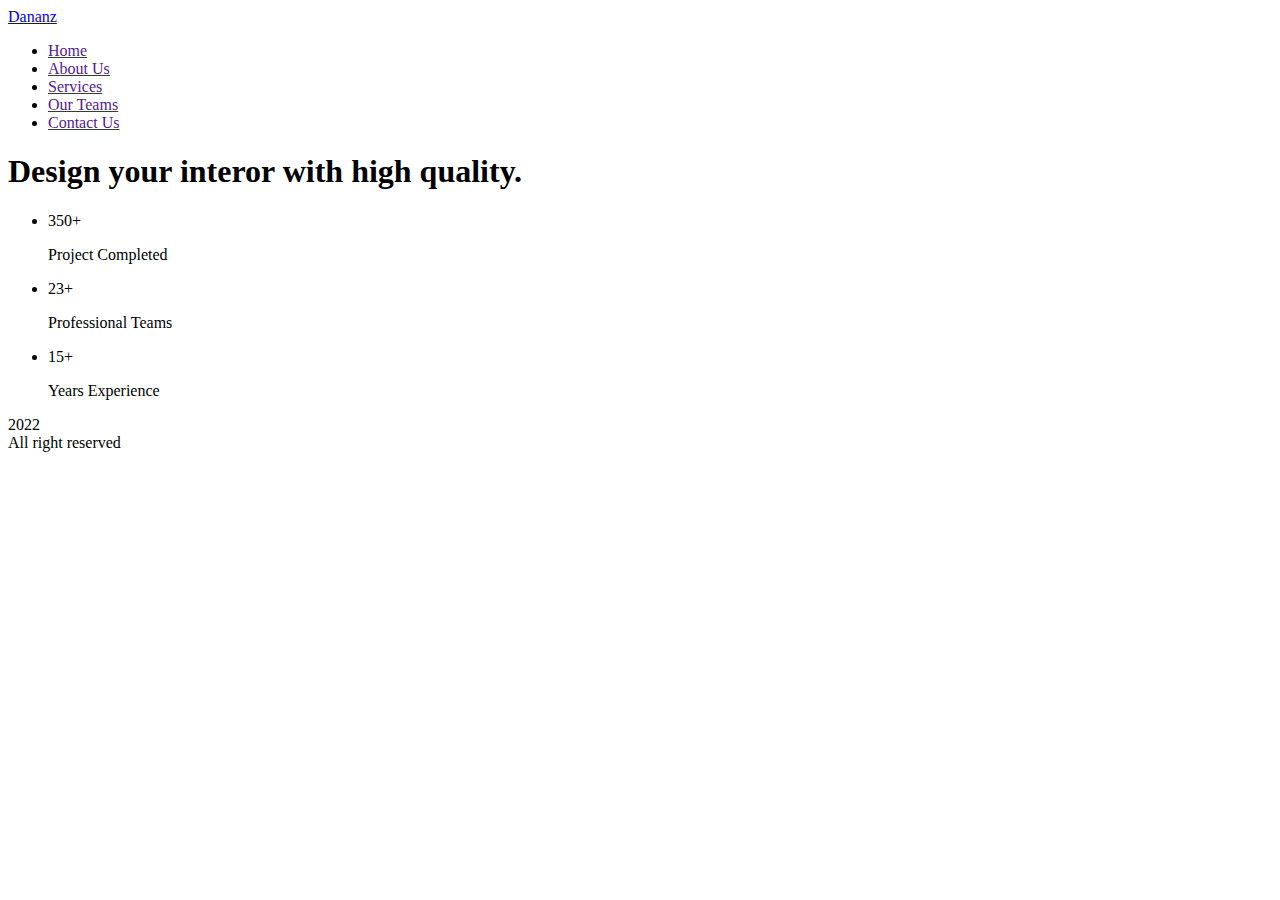
==== index.html @ 2b3659e2 "Add sections" ====
<!DOCTYPE html>
<html lang="en">
<head>
  <meta charset="UTF-8">
  <meta http-equiv="X-UA-Compatible" content="IE=edge">
  <meta name="viewport" content="width=device-width, initial-scale=1.0">
  <title>Document</title>
  <link rel="stylesheet" href="./css/styles.css">
</head>
<body>
  <header class="header">
    <section>
      <a href="./index.html">Dananz</a>
      <ul>
        <li><a href="">Home</a></li>
        <li><a href="">About Us</a></li>
        <li><a href="">Services</a></li>
        <li><a href="">Our Teams</a></li>
        <li><a href="">Contact Us</a></li>
      </ul>
    </section>
  </header>
  <main>
    <section>
      <h1>Design your interor with high quality.</h1>
      <section>
        <ul>
          <li>
            <p>350+</p>
            <p>Project Completed</p>
          </li>
          <li>
            <p>23+</p>
            <p>Professional Teams</p>
          </li>
          <li>
            <p>15+</p>
            <p>Years Experience</p>
          </li>
        </ul>
      </section>
      <p>2022<br>All right reserved</p>
    </section>
  </main>
  <footer></footer>
</body>
</html>
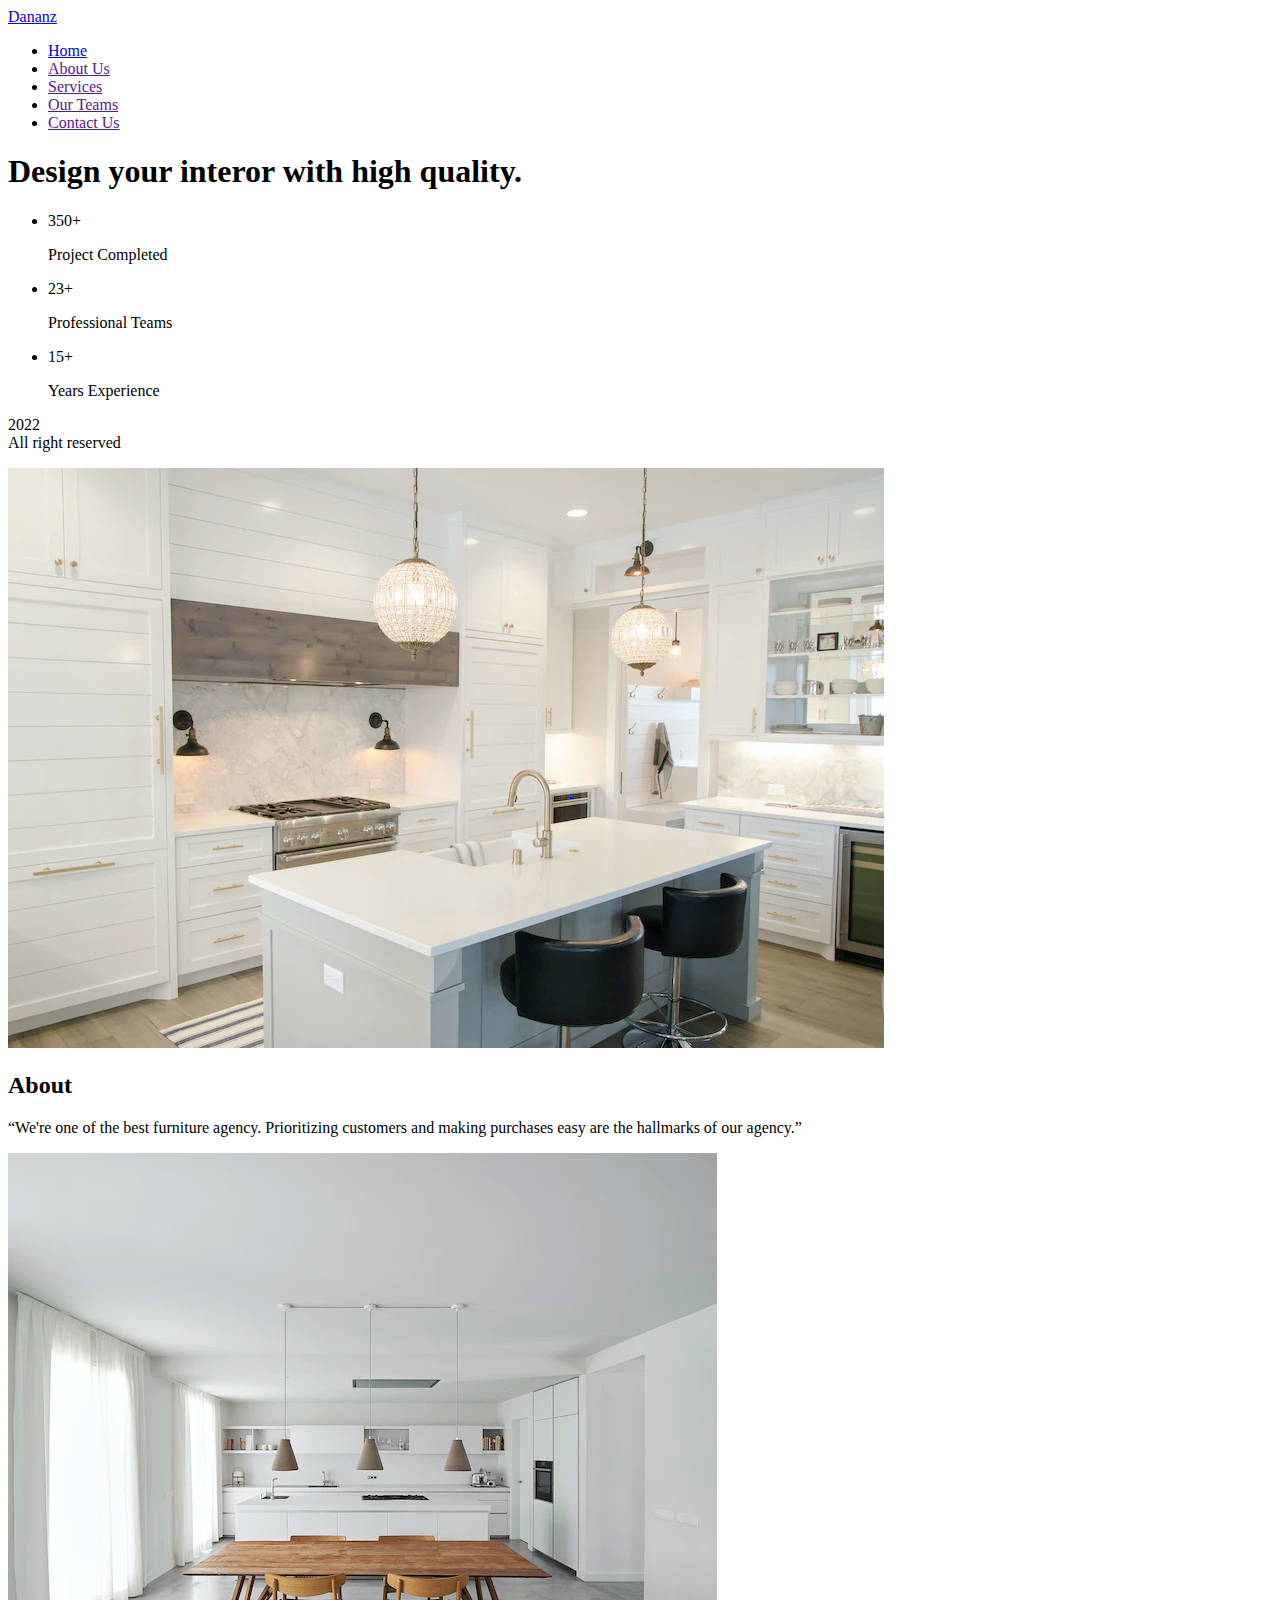
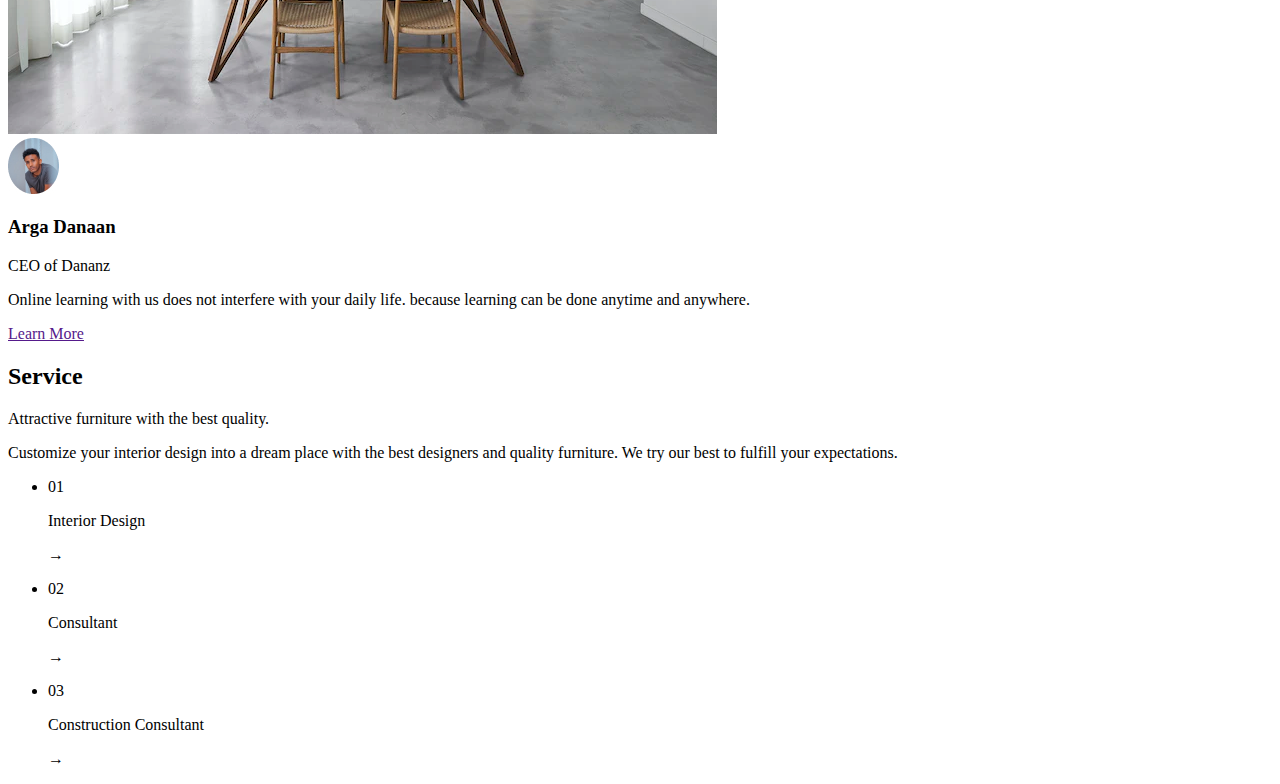
==== commit dfc7d29c: "Add sections" ====
--- a/index.html
+++ b/index.html
@@ -10,19 +10,19 @@
 <body>
   <header class="header">
     <section>
-      <a href="./index.html">Dananz</a>
+      <a class="link" href="./index.html">Dananz</a>
       <ul>
-        <li><a href="">Home</a></li>
-        <li><a href="">About Us</a></li>
-        <li><a href="">Services</a></li>
-        <li><a href="">Our Teams</a></li>
-        <li><a href="">Contact Us</a></li>
+        <li><a class="link" href="./index.html">Home</a></li>
+        <li><a class="link" href="">About Us</a></li>
+        <li><a class="link" href="">Services</a></li>
+        <li><a class="link" href="">Our Teams</a></li>
+        <li><a class="link" href="">Contact Us</a></li>
       </ul>
     </section>
   </header>
   <main>
-    <section>
-      <h1>Design your interor with high quality.</h1>
+    <section class="hero">
+      <h1 class="hero-title">Design your interor with high quality.</h1>
       <section>
         <ul>
           <li>
@@ -40,7 +40,50 @@
         </ul>
       </section>
       <p>2022<br>All right reserved</p>
+      <img src="./images/img-1-for-trening.webp" alt="White kitchen">
     </section>
+
+    <!-- About -->
+
+    <section class="about">
+      <h2>About</h2>
+      <p>“We're one of the best furniture agency. Prioritizing customers and making purchases easy are the hallmarks of our agency.”</p>
+      <img src="./images/img-2-for-trening.webp" alt="White kitchen and wooden table">
+      <div class="about-card">
+        <img src="./images/avatar-for-trening.jpg" alt="Arga's face">
+        <h3>Arga Danaan</h3>
+        <p>CEO of Dananz</p>
+      </div>
+      <p>Online learning with us does not interfere with your daily life. because learning can be done anytime and anywhere.</p>
+      <a class="link" href="">Learn More</a>
+    </section>
+
+    <!-- SERVICE -->
+
+    <section class="service">
+      <h2>Service</h2>
+      <p>Attractive furniture with the best quality.</p>
+      <p>Customize your interior design into a dream place with the best designers and quality furniture. We try our best to fulfill your expectations.</p>
+      <ul>
+        <li>
+          <p>01</p>
+          <p>Interior Design</p>
+          <p>&#8594;</p>
+        </li>
+        <li>
+          <p>02</p>
+          <p>Consultant</p>
+          <p>&#8594;</p>
+        </li>
+        <li>
+          <p>03</p>
+          <p>Construction Consultant</p>
+          <p>&#8594;</p>
+        </li>
+      </ul>
+
+    </section>
+
   </main>
   <footer></footer>
 </body>
--- a/css/styles.css
+++ b/css/styles.css
@@ -0,0 +1,6 @@
+/* .about-card {
+  background: #ffffff;
+} */
+
+/* Не забыть
+поставить в сервис на аш2 все буквы маленькие */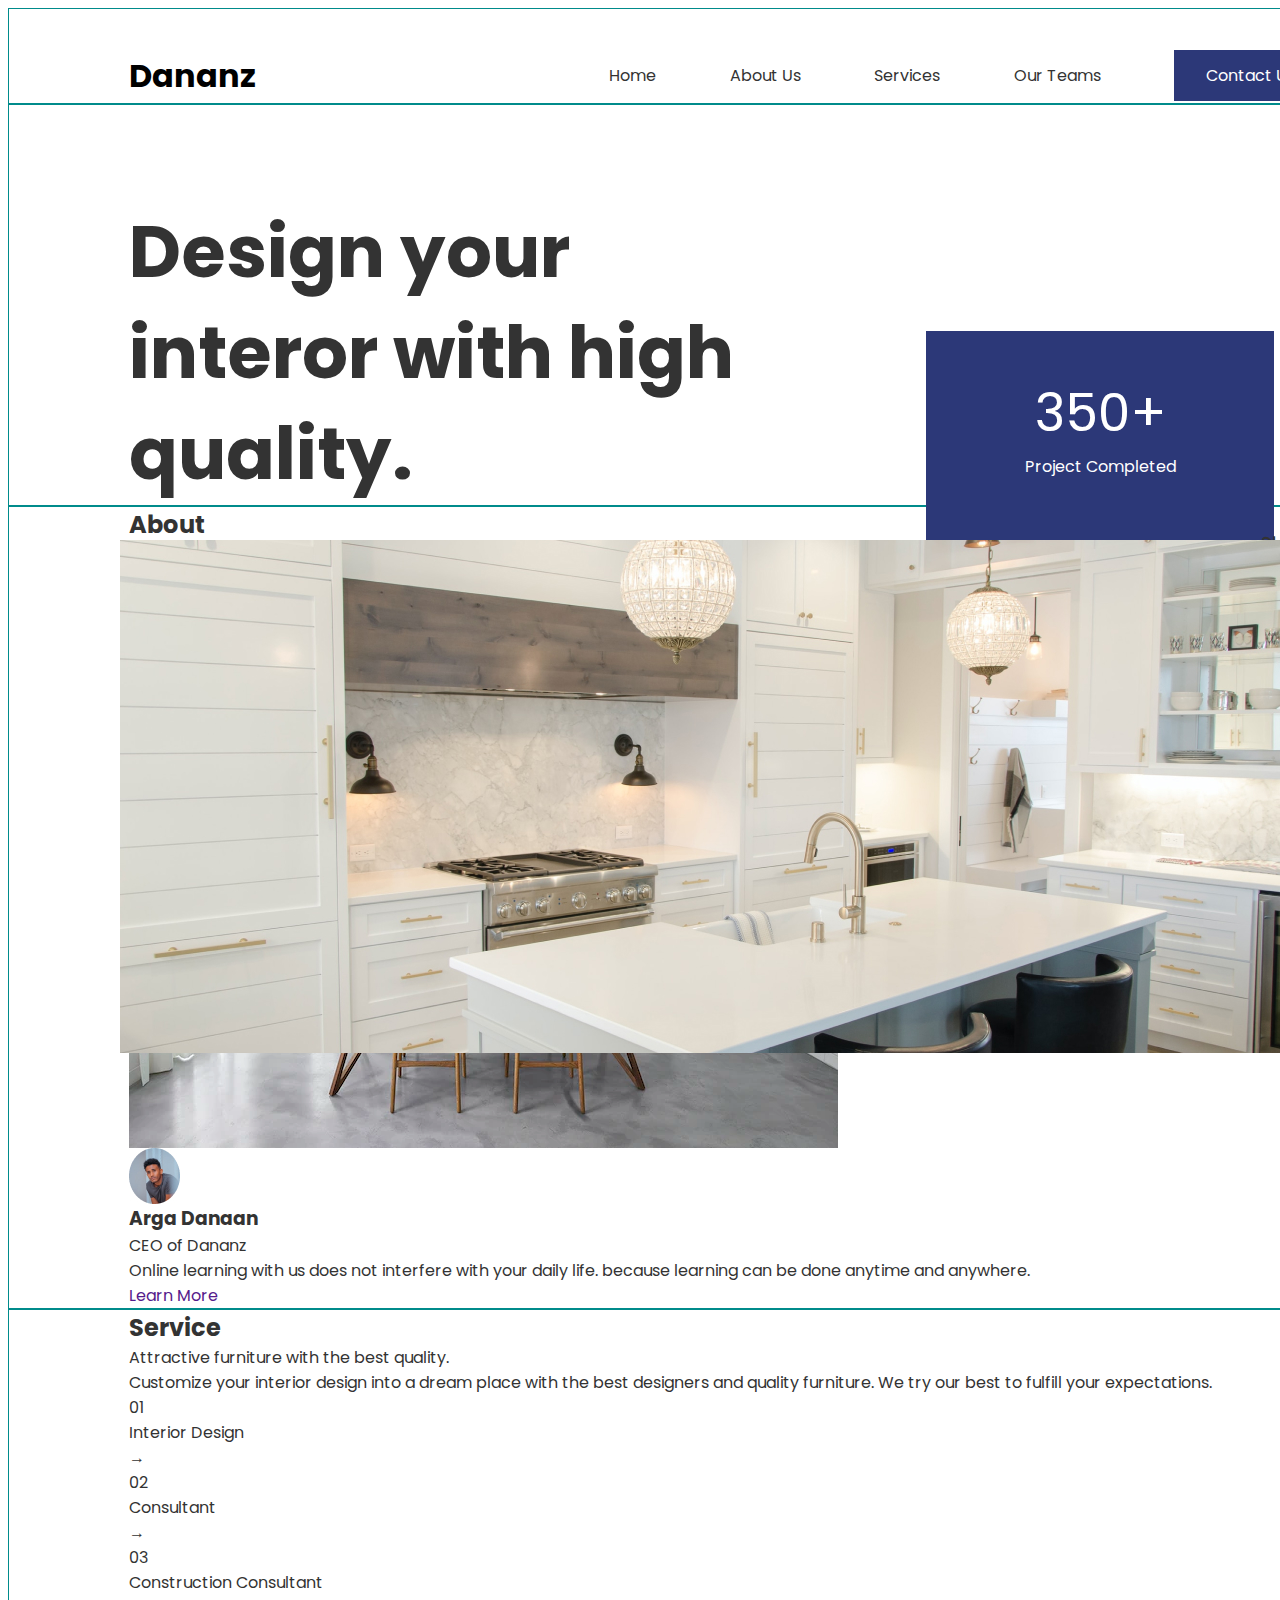
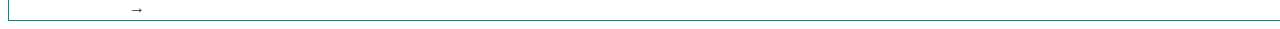
==== commit 5312a6c5: "Add styles and flexbox" ====
--- a/index.html
+++ b/index.html
@@ -1,90 +1,118 @@
 <!DOCTYPE html>
 <html lang="en">
-<head>
-  <meta charset="UTF-8">
-  <meta http-equiv="X-UA-Compatible" content="IE=edge">
-  <meta name="viewport" content="width=device-width, initial-scale=1.0">
-  <title>Document</title>
-  <link rel="stylesheet" href="./css/styles.css">
-</head>
-<body>
-  <header class="header">
-    <section>
-      <a class="link" href="./index.html">Dananz</a>
-      <ul>
-        <li><a class="link" href="./index.html">Home</a></li>
-        <li><a class="link" href="">About Us</a></li>
-        <li><a class="link" href="">Services</a></li>
-        <li><a class="link" href="">Our Teams</a></li>
-        <li><a class="link" href="">Contact Us</a></li>
-      </ul>
-    </section>
-  </header>
-  <main>
-    <section class="hero">
-      <h1 class="hero-title">Design your interor with high quality.</h1>
-      <section>
+  <head>
+    <meta charset="UTF-8" />
+    <meta http-equiv="X-UA-Compatible" content="IE=edge" />
+    <meta name="viewport" content="width=device-width, initial-scale=1.0" />
+    <title>Document</title>
+    <link rel="preconnect" href="https://fonts.googleapis.com" />
+    <link rel="preconnect" href="https://fonts.gstatic.com" crossorigin />
+    <link
+      href="https://fonts.googleapis.com/css2?family=Poppins:wght@400;500;600;700;900&family=Raleway:wght@800&family=Roboto:wght@400;500;700;900&display=swap"
+      rel="stylesheet"
+    />
+    <link
+      rel="stylesheet"
+      href="https://cdnjs.cloudflare.com/ajax/libs/modern-normalize/1.1.0/modern-normalize.min.css"
+      integrity="sha512-wpPYUAdjBVSE4KJnH1VR1HeZfpl1ub8YT/NKx4PuQ5NmX2tKuGu6U/JRp5y+Y8XG2tV+wKQpNHVUX03MfMFn9Q=="
+      crossorigin="anonymous"
+      referrerpolicy="no-referrer"
+    />
+    <link rel="stylesheet" href="./css/styles.css" />
+  </head>
+  <body>
+    <header class="header">
+      <section class="section">
+        <nav class="header-navidation">
+          <a class="link logo" href="./index.html">Dananz</a>
+          <ul class="nav-list">
+            <li class="nav-item"><a class="nav-link link" href="./index.html">Home</a></li>
+            <li class="nav-item"><a class="nav-link link" href="">About us</a></li>
+            <li class="nav-item"><a class="nav-link link" href="">Services</a></li>
+            <li class="nav-item"><a class="nav-link link" href="">Our teams</a></li>
+            <li class="nav-item"><a class="nav-link link btn-view" href="">Contact us</a></li>
+          </ul>
+        </nav>
+      </section>
+    </header>
+    <main>
+
+      <!-- HERO -->
+
+      <section class="hero section">
+        <h1 class="hero-title">Design your interor with high quality.</h1>
+        <div>
+          <ul class="numbers-list">
+            <li class="numbers-item">
+              <p class="number">350+</p>
+              <p class="number-text">Project Completed</p>
+            </li>
+            <li class="numbers-item">
+              <p class="number">23+</p>
+              <p class="number-text">Professional Teams</p>
+            </li>
+            <li class="numbers-item">
+              <p class="number">15+</p>
+              <p class="number-text">Years Experience</p>
+            </li>
+          </ul>
+        </div><p class="column-text">2022<br />All right reserved</p>
+        <img class="hero-bcg" src="./images/img-1-for-treaning.jpg" alt="White kitchen" />
+      </section>
+
+      <!-- About -->
+
+      <section class="about section">
+        <h2>About</h2>
+        <p>
+          “We're one of the best furniture agency. Prioritizing customers and
+          making purchases easy are the hallmarks of our agency.”
+        </p>
+        <img
+          src="./images/img-2-for-trening.webp"
+          alt="White kitchen and wooden table"
+        />
+        <div class="about-card">
+          <img src="./images/avatar-for-trening.jpg" alt="Arga's face" />
+          <h3>Arga Danaan</h3>
+          <p>CEO of Dananz</p>
+        </div>
+        <p>
+          Online learning with us does not interfere with your daily life.
+          because learning can be done anytime and anywhere.
+        </p>
+        <a class="link" href="">Learn More</a>
+      </section>
+
+      <!-- SERVICE -->
+
+      <section class="service section">
+        <h2>Service</h2>
+        <p>Attractive furniture with the best quality.</p>
+        <p>
+          Customize your interior design into a dream place with the best
+          designers and quality furniture. We try our best to fulfill your
+          expectations.
+        </p>
         <ul>
           <li>
-            <p>350+</p>
-            <p>Project Completed</p>
+            <p>01</p>
+            <p>Interior Design</p>
+            <p>&#8594;</p>
           </li>
           <li>
-            <p>23+</p>
-            <p>Professional Teams</p>
+            <p>02</p>
+            <p>Consultant</p>
+            <p>&#8594;</p>
           </li>
           <li>
-            <p>15+</p>
-            <p>Years Experience</p>
+            <p>03</p>
+            <p>Construction Consultant</p>
+            <p>&#8594;</p>
           </li>
         </ul>
       </section>
-      <p>2022<br>All right reserved</p>
-      <img src="./images/img-1-for-trening.webp" alt="White kitchen">
-    </section>
-
-    <!-- About -->
-
-    <section class="about">
-      <h2>About</h2>
-      <p>“We're one of the best furniture agency. Prioritizing customers and making purchases easy are the hallmarks of our agency.”</p>
-      <img src="./images/img-2-for-trening.webp" alt="White kitchen and wooden table">
-      <div class="about-card">
-        <img src="./images/avatar-for-trening.jpg" alt="Arga's face">
-        <h3>Arga Danaan</h3>
-        <p>CEO of Dananz</p>
-      </div>
-      <p>Online learning with us does not interfere with your daily life. because learning can be done anytime and anywhere.</p>
-      <a class="link" href="">Learn More</a>
-    </section>
-
-    <!-- SERVICE -->
-
-    <section class="service">
-      <h2>Service</h2>
-      <p>Attractive furniture with the best quality.</p>
-      <p>Customize your interior design into a dream place with the best designers and quality furniture. We try our best to fulfill your expectations.</p>
-      <ul>
-        <li>
-          <p>01</p>
-          <p>Interior Design</p>
-          <p>&#8594;</p>
-        </li>
-        <li>
-          <p>02</p>
-          <p>Consultant</p>
-          <p>&#8594;</p>
-        </li>
-        <li>
-          <p>03</p>
-          <p>Construction Consultant</p>
-          <p>&#8594;</p>
-        </li>
-      </ul>
-
-    </section>
-
-  </main>
-  <footer></footer>
-</body>
-</html>+    </main>
+    <footer></footer>
+  </body>
+</html>
--- a/css/styles.css
+++ b/css/styles.css
@@ -3,4 +3,151 @@
 } */
 
 /* Не забыть
-поставить в сервис на аш2 все буквы маленькие */+поставить в сервис на аш2 все буквы маленькие */
+body {
+  font-family: "Poppins", sans-serif;
+  font-size: 16px;
+  color: var(--main-color);
+  background-color: var(--light-light-color);
+  min-width: 1440px;
+}
+
+h1,
+h2,
+h3,
+h4,
+h5,
+h6,
+p,
+ul {
+  margin: 0;
+  padding: 0;
+}
+
+ul {
+  list-style: none;
+}
+
+a {
+  text-decoration: none;
+}
+
+img {
+  display: block;
+}
+
+:root {
+  --main-color: #333333;
+  --light-light-color: #ffffff;
+  --light-color: #d9d9d9;
+  --dark-color: #000000;
+  --primary-color: #2c3878;
+}
+
+.header {
+}
+
+.section {
+  padding-left: 120px;
+  padding-right: 120px;
+  border: 1px solid darkcyan;
+}
+.header-navidation {
+  display: flex;
+  align-items: center;
+  padding-top: 40px;
+}
+
+.link {
+}
+
+.logo {
+  color: var(--dark-color);
+  font-size: 32px;
+  line-height: 1.7;
+  font-weight: 700;
+}
+
+.nav-list {
+  width: 718px;
+  display: flex;
+  margin-left: auto;
+}
+
+.nav-item + .nav-item {
+  margin-left: auto;
+}
+
+.nav-link {
+  color: var(--main-color);
+  line-height: calc(25.6px / 16px);
+  text-transform: capitalize;
+  padding-top: 55px;
+  padding-bottom: 55px;
+}
+
+.nav-link:hover,
+.nav-link:focus {
+  font-weight: 600;
+  line-height: calc(22.4px / 16px);
+}
+
+.btn-view {
+  background-color: var(--primary-color);
+  color: var(--light-light-color);
+  padding: 14px 32px;
+}
+
+.hero {
+  padding-top: 97px;
+}
+
+.hero-title {
+  font-size: 72px;
+  line-height: 1.4;
+  width: 681px;
+}
+
+.hero-bcg {
+  position: absolute;
+left: 120px;
+top: 540px;
+background-color: var(--light-color); }
+
+.numbers-list {
+  background-color: var(--primary-color);
+  width: 252px;
+  padding: 40px 48px;
+  text-align: center;
+  position: absolute;
+  left: 926px;
+top: 331px;
+}
+
+.numbers-item + .numbers-item {
+  margin-top: 57px;
+}
+
+.number-text {
+  font-size: 16px;
+  line-height: 160%;
+  color: var(--light-light-color);
+}
+
+.number {
+  font-size: 52px;
+  line-height: 1.6;
+  color: var(--light-light-color);
+}
+
+.column-text {
+  font-weight: 500;
+  font-size: 18px;
+  line-height: 1.5;
+  color: var(--main-color);
+  text-transform: uppercase;
+  position: absolute;
+left: 1266px;
+top: 482px;
+transform: rotate(-90deg);
+}
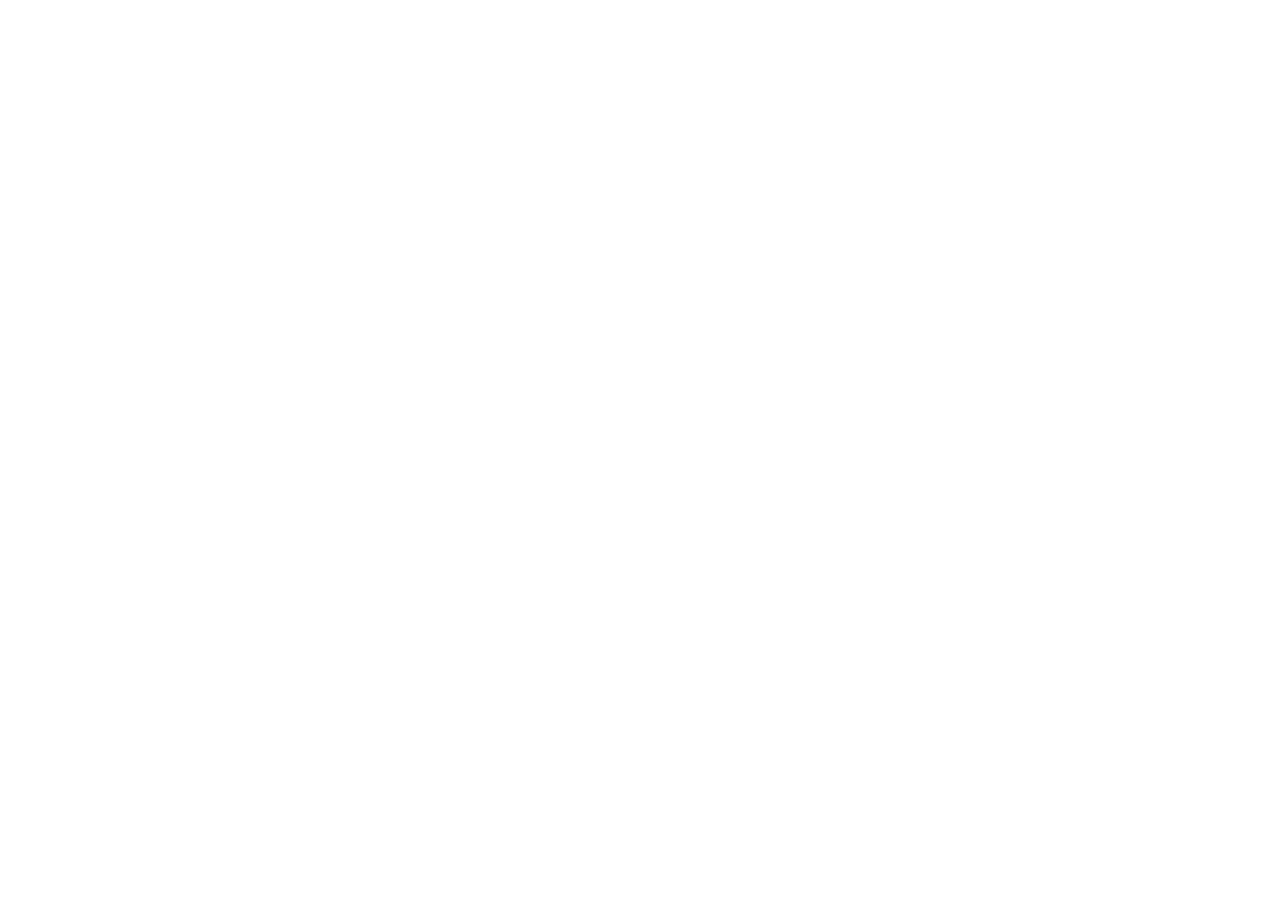
==== commit ca1ddad7: "example #1" ====
--- a/index.html
+++ b/index.html
@@ -1,118 +1,12 @@
 <!DOCTYPE html>
 <html lang="en">
-  <head>
-    <meta charset="UTF-8" />
-    <meta http-equiv="X-UA-Compatible" content="IE=edge" />
-    <meta name="viewport" content="width=device-width, initial-scale=1.0" />
-    <title>Document</title>
-    <link rel="preconnect" href="https://fonts.googleapis.com" />
-    <link rel="preconnect" href="https://fonts.gstatic.com" crossorigin />
-    <link
-      href="https://fonts.googleapis.com/css2?family=Poppins:wght@400;500;600;700;900&family=Raleway:wght@800&family=Roboto:wght@400;500;700;900&display=swap"
-      rel="stylesheet"
-    />
-    <link
-      rel="stylesheet"
-      href="https://cdnjs.cloudflare.com/ajax/libs/modern-normalize/1.1.0/modern-normalize.min.css"
-      integrity="sha512-wpPYUAdjBVSE4KJnH1VR1HeZfpl1ub8YT/NKx4PuQ5NmX2tKuGu6U/JRp5y+Y8XG2tV+wKQpNHVUX03MfMFn9Q=="
-      crossorigin="anonymous"
-      referrerpolicy="no-referrer"
-    />
-    <link rel="stylesheet" href="./css/styles.css" />
-  </head>
-  <body>
-    <header class="header">
-      <section class="section">
-        <nav class="header-navidation">
-          <a class="link logo" href="./index.html">Dananz</a>
-          <ul class="nav-list">
-            <li class="nav-item"><a class="nav-link link" href="./index.html">Home</a></li>
-            <li class="nav-item"><a class="nav-link link" href="">About us</a></li>
-            <li class="nav-item"><a class="nav-link link" href="">Services</a></li>
-            <li class="nav-item"><a class="nav-link link" href="">Our teams</a></li>
-            <li class="nav-item"><a class="nav-link link btn-view" href="">Contact us</a></li>
-          </ul>
-        </nav>
-      </section>
-    </header>
-    <main>
-
-      <!-- HERO -->
-
-      <section class="hero section">
-        <h1 class="hero-title">Design your interor with high quality.</h1>
-        <div>
-          <ul class="numbers-list">
-            <li class="numbers-item">
-              <p class="number">350+</p>
-              <p class="number-text">Project Completed</p>
-            </li>
-            <li class="numbers-item">
-              <p class="number">23+</p>
-              <p class="number-text">Professional Teams</p>
-            </li>
-            <li class="numbers-item">
-              <p class="number">15+</p>
-              <p class="number-text">Years Experience</p>
-            </li>
-          </ul>
-        </div><p class="column-text">2022<br />All right reserved</p>
-        <img class="hero-bcg" src="./images/img-1-for-treaning.jpg" alt="White kitchen" />
-      </section>
-
-      <!-- About -->
-
-      <section class="about section">
-        <h2>About</h2>
-        <p>
-          “We're one of the best furniture agency. Prioritizing customers and
-          making purchases easy are the hallmarks of our agency.”
-        </p>
-        <img
-          src="./images/img-2-for-trening.webp"
-          alt="White kitchen and wooden table"
-        />
-        <div class="about-card">
-          <img src="./images/avatar-for-trening.jpg" alt="Arga's face" />
-          <h3>Arga Danaan</h3>
-          <p>CEO of Dananz</p>
-        </div>
-        <p>
-          Online learning with us does not interfere with your daily life.
-          because learning can be done anytime and anywhere.
-        </p>
-        <a class="link" href="">Learn More</a>
-      </section>
-
-      <!-- SERVICE -->
-
-      <section class="service section">
-        <h2>Service</h2>
-        <p>Attractive furniture with the best quality.</p>
-        <p>
-          Customize your interior design into a dream place with the best
-          designers and quality furniture. We try our best to fulfill your
-          expectations.
-        </p>
-        <ul>
-          <li>
-            <p>01</p>
-            <p>Interior Design</p>
-            <p>&#8594;</p>
-          </li>
-          <li>
-            <p>02</p>
-            <p>Consultant</p>
-            <p>&#8594;</p>
-          </li>
-          <li>
-            <p>03</p>
-            <p>Construction Consultant</p>
-            <p>&#8594;</p>
-          </li>
-        </ul>
-      </section>
-    </main>
-    <footer></footer>
-  </body>
-</html>
+<head>
+  <meta charset="UTF-8">
+  <meta http-equiv="X-UA-Compatible" content="IE=edge">
+  <meta name="viewport" content="width=device-width, initial-scale=1.0">
+  <title>Document</title>
+</head>
+<body>
+  <script src="./js/main.js"></script>
+</body>
+</html>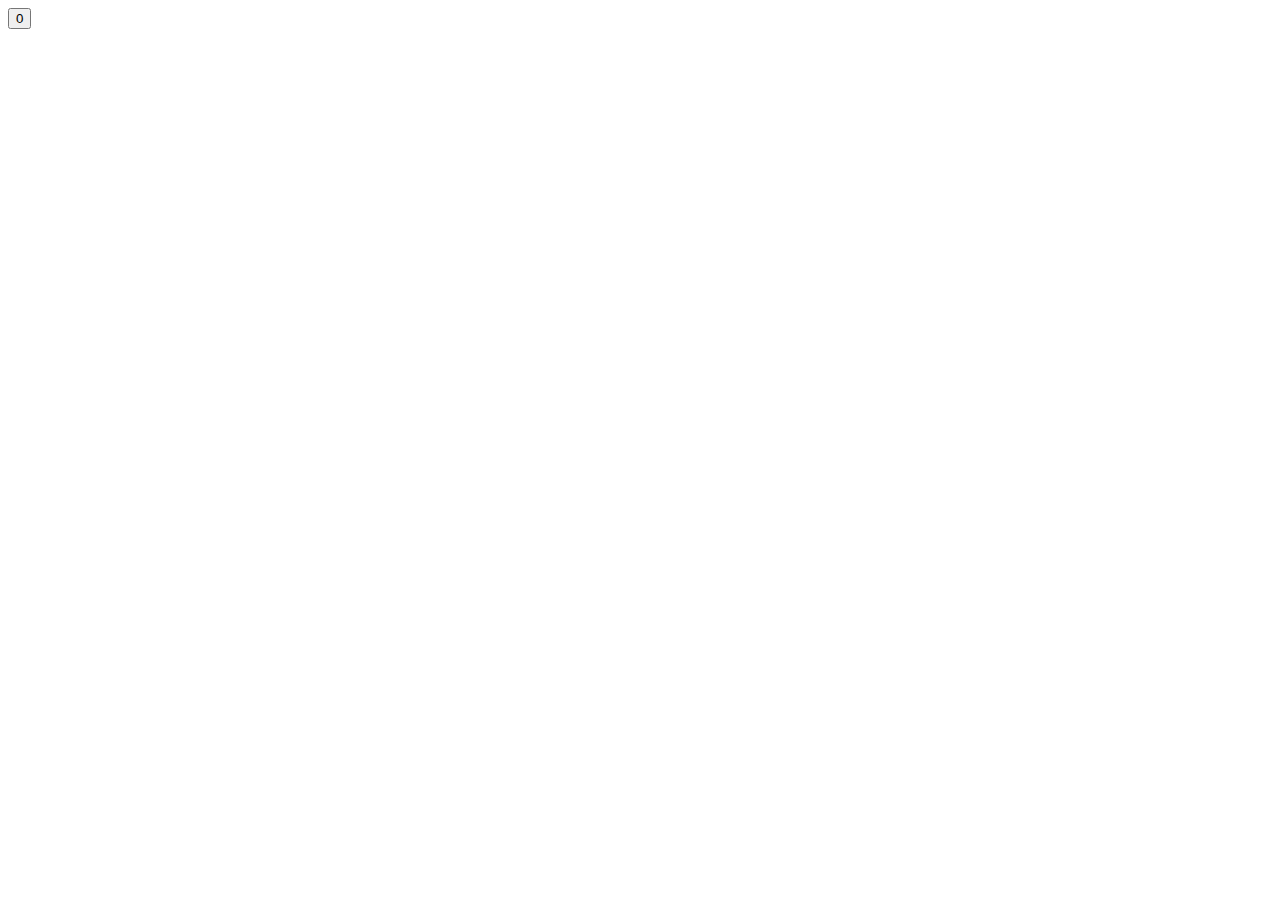
==== commit 7f2411bd: "Add hw" ====
--- a/index.html
+++ b/index.html
@@ -7,6 +7,7 @@
   <title>Document</title>
 </head>
 <body>
-  <script src="./js/main.js"></script>
+  <button type="button" id="click-btn" onclick="increase()">0</button>
+  <script src="./js/clicker.js"></script>
 </body>
 </html>